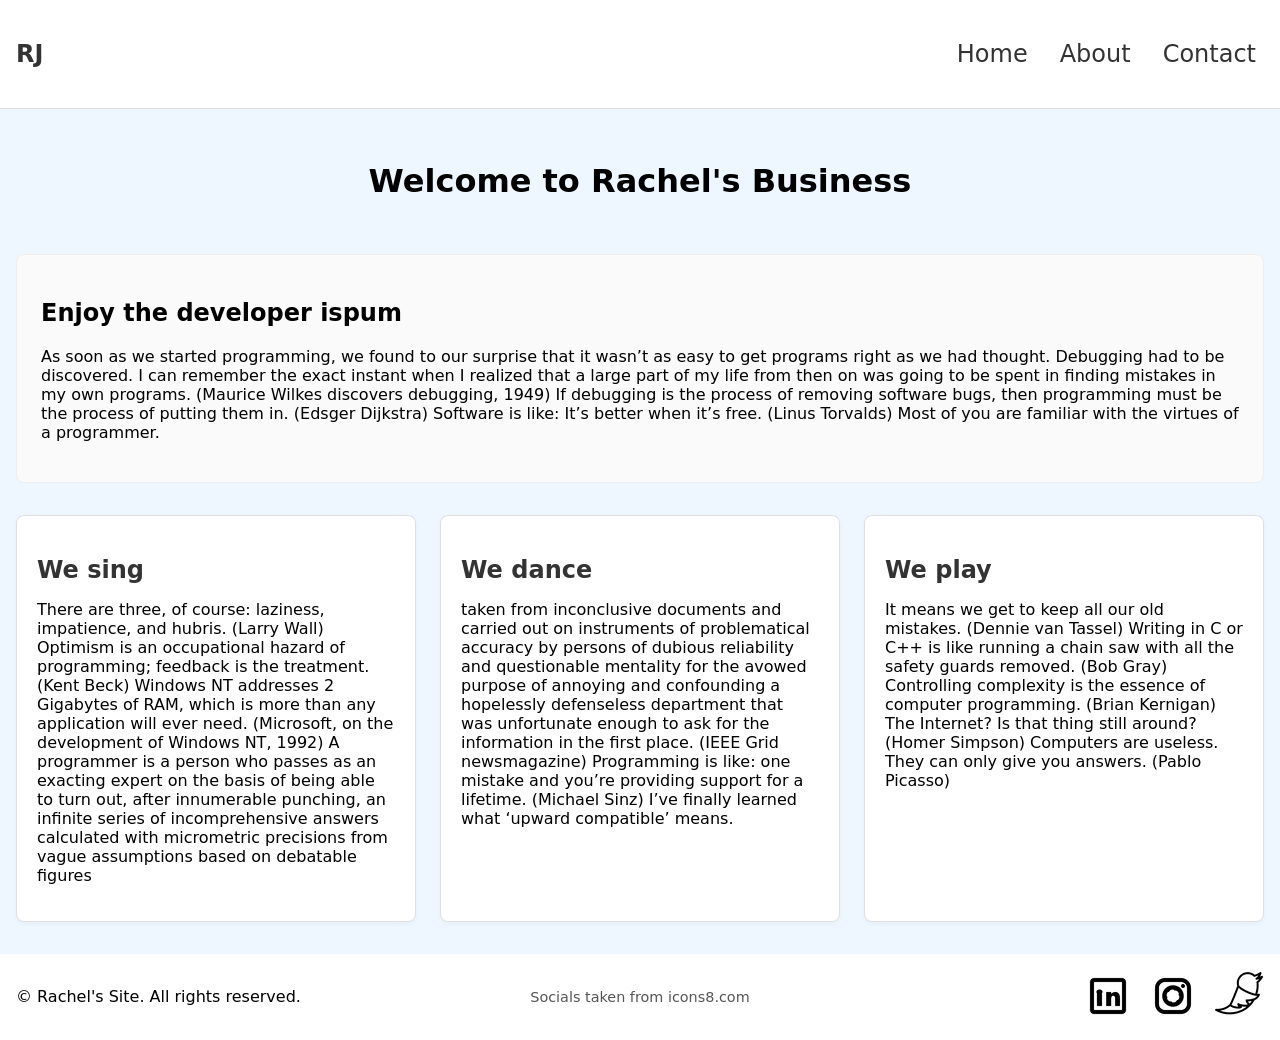
==== index.html @ 64c36b64 "Initial commit" ====
<!doctype html>
<html lang="en">
  <head>
    <meta charset="UTF-8" />
    <meta name="viewport" content="width=device-width, initial-scale=1.0" />

    <title>Sample Rachel Business</title>
    <meta
      name="description"
      content="A sample business website for a Udacity project"
    />
    <meta name="author" content="Rachel Joyce" />
    <link rel="stylesheet" href="./css/global.css" />
    <link rel="stylesheet" href="./css/main.css" />
  </head>
  <body>
    <nav aria-label="Main navigation">
      <a href="#" class="brand">RJ</a>

      <input
        type="checkbox"
        id="nav-toggle"
        class="nav-toggle"
        aria-hidden="true"
      />
      <label for="nav-toggle" class="nav-toggle-label">
        <span class="sr-only">Toggle navigation</span>
        ☰
      </label>

      <ul class="nav-links">
        <li><a href="#">Home</a></li>
        <li><a href="#">About</a></li>
        <li><a href="./pages/contact.html">Contact</a></li>
      </ul>
    </nav>

    <main class="container">
      <h1>Welcome to Rachel's Business</h1>
      <section id="intro">
        <h2>Enjoy the developer ispum</h2>
        <p>
          As soon as we started programming, we found to our surprise that it
          wasn’t as easy to get programs right as we had thought. Debugging had
          to be discovered. I can remember the exact instant when I realized
          that a large part of my life from then on was going to be spent in
          finding mistakes in my own programs. (Maurice Wilkes discovers
          debugging, 1949) If debugging is the process of removing software
          bugs, then programming must be the process of putting them in. (Edsger
          Dijkstra) Software is like: It’s better when it’s free. (Linus
          Torvalds) Most of you are familiar with the virtues of a programmer.
        </p>
      </section>
      <section id="contents">
        <div class="content">
          <h2>We sing</h2>
          <p>
            There are three, of course: laziness, impatience, and hubris. (Larry
            Wall) Optimism is an occupational hazard of programming; feedback is
            the treatment. (Kent Beck) Windows NT addresses 2 Gigabytes of RAM,
            which is more than any application will ever need. (Microsoft, on
            the development of Windows NT, 1992) A programmer is a person who
            passes as an exacting expert on the basis of being able to turn out,
            after innumerable punching, an infinite series of incomprehensive
            answers calculated with micrometric precisions from vague
            assumptions based on debatable figures
          </p>
        </div>
        <div class="content">
          <h2>We dance</h2>
          <p>
            taken from inconclusive documents and carried out on instruments of
            problematical accuracy by persons of dubious reliability and
            questionable mentality for the avowed purpose of annoying and
            confounding a hopelessly defenseless department that was unfortunate
            enough to ask for the information in the first place. (IEEE Grid
            newsmagazine) Programming is like: one mistake and you’re providing
            support for a lifetime. (Michael Sinz) I’ve finally learned what
            ‘upward compatible’ means.
          </p>
        </div>
        <div class="content">
          <h2>We play</h2>
          <p>
            It means we get to keep all our old mistakes. (Dennie van Tassel)
            Writing in C or C++ is like running a chain saw with all the safety
            guards removed. (Bob Gray) Controlling complexity is the essence of
            computer programming. (Brian Kernigan) The Internet? Is that thing
            still around? (Homer Simpson) Computers are useless. They can only
            give you answers. (Pablo Picasso)
          </p>
        </div>
      </section>
    </main>

    <footer>
      <div id="footer-left">&copy; Rachel's Site. All rights reserved.</div>
      <div id="footer-center">Socials taken from icons8.com</div>
      <div id="footer-right">
        <img src="./img/icons8-linkedin-48.gif" alt="linkedin" />
        <img src="./img/icons8-instagram-48.gif" alt="instagram" />
        <img src="./img/icons8-twitter-bird.gif" alt="twitter" />
      </div>
    </footer>
  </body>
</html>
---- css/global.css ----
@import url("./nav.css");
@import url("./footer.css");

body {
  margin: 0;
  font-family: system-ui, sans-serif;
  box-sizing: border-box;
  background-color: #eef7ff;
  color: #000;
}

h1 {
  text-align: center;
}

main,
section,
div {
  background-color: transparent;
}
---- css/main.css ----
main.container {
  display: grid;
  grid-template-columns: 1fr;
  gap: 2rem;
  padding: 2rem 1rem;
  margin: 0 auto;
}

#intro {
  background: #fafafa;
  padding: 1.5rem;
  border-radius: 8px;
  border: 1px solid #eee;
}

#contents {
  display: grid;
  grid-template-columns: repeat(auto-fit, minmax(250px, 1fr));
  gap: 1.5rem;
}

#contents .content {
  background: #ffffff;
  padding: 1.25rem;
  border-radius: 8px;
  border: 1px solid #e0e0e0;
  box-shadow: 0 2px 4px rgba(0, 0, 0, 0.04);
  transition: transform 0.15s ease-in-out;
}

#contents .content:hover {
  transform: translateY(-4px);
}

#contents .content h2 {
  margin-bottom: 0.5rem;
  color: #333;
}
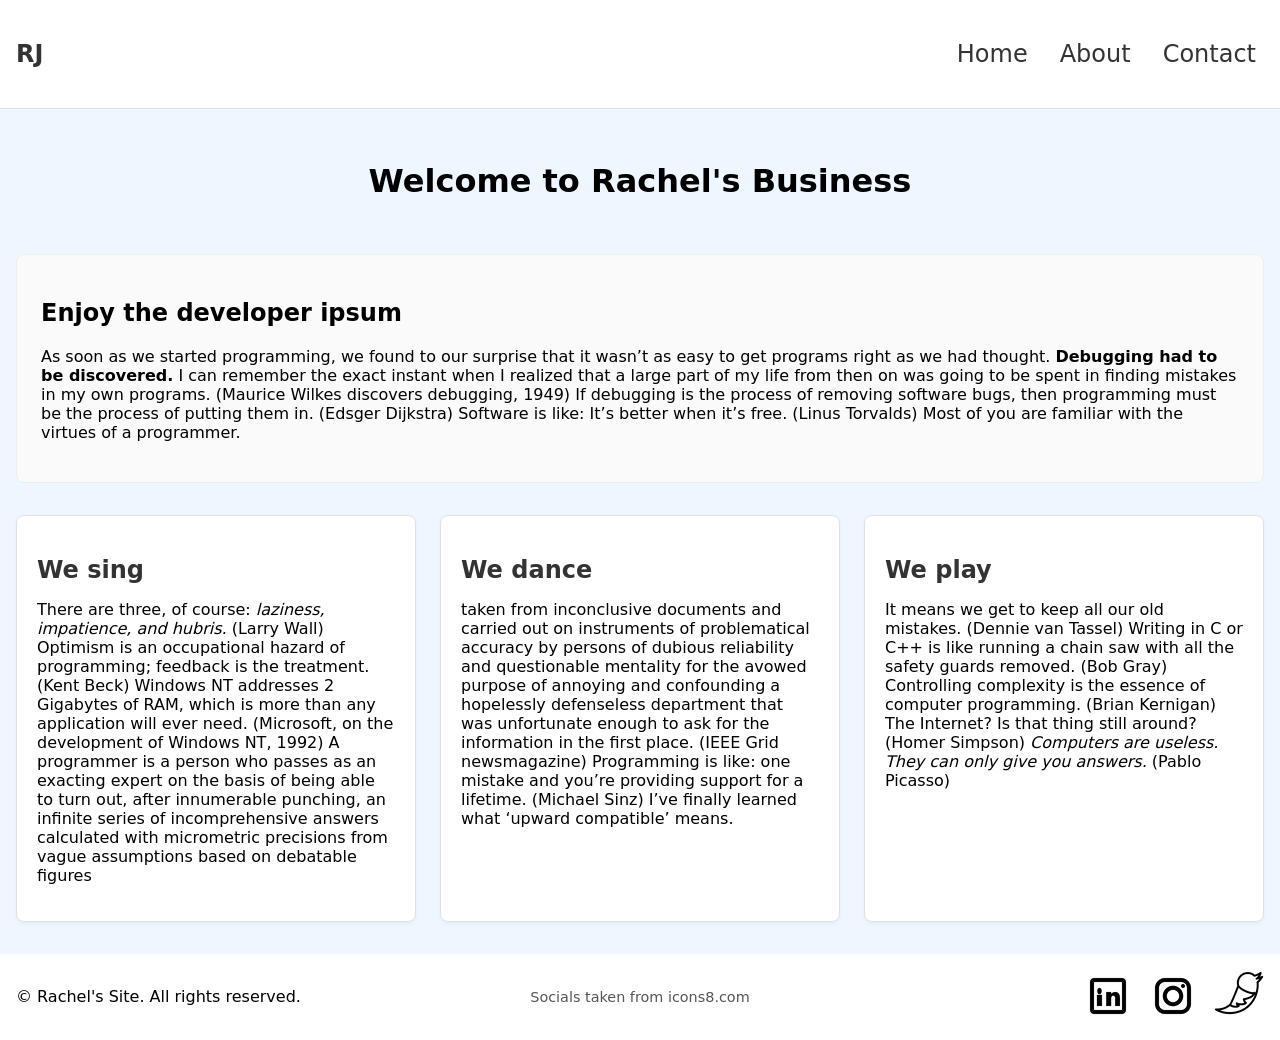
==== commit 85923c12: "Add figure, em, and strong per code reviewer comments" ====
--- a/index.html
+++ b/index.html
@@ -38,32 +38,34 @@
     <main class="container">
       <h1>Welcome to Rachel's Business</h1>
       <section id="intro">
-        <h2>Enjoy the developer ispum</h2>
+        <h2>Enjoy the developer ipsum</h2>
         <p>
           As soon as we started programming, we found to our surprise that it
-          wasn’t as easy to get programs right as we had thought. Debugging had
-          to be discovered. I can remember the exact instant when I realized
-          that a large part of my life from then on was going to be spent in
-          finding mistakes in my own programs. (Maurice Wilkes discovers
-          debugging, 1949) If debugging is the process of removing software
-          bugs, then programming must be the process of putting them in. (Edsger
-          Dijkstra) Software is like: It’s better when it’s free. (Linus
-          Torvalds) Most of you are familiar with the virtues of a programmer.
+          wasn’t as easy to get programs right as we had thought.
+          <strong>Debugging had to be discovered.</strong> I can remember the
+          exact instant when I realized that a large part of my life from then
+          on was going to be spent in finding mistakes in my own programs.
+          (Maurice Wilkes discovers debugging, 1949) If debugging is the process
+          of removing software bugs, then programming must be the process of
+          putting them in. (Edsger Dijkstra) Software is like: It’s better when
+          it’s free. (Linus Torvalds) Most of you are familiar with the virtues
+          of a programmer.
         </p>
       </section>
       <section id="contents">
         <div class="content">
           <h2>We sing</h2>
           <p>
-            There are three, of course: laziness, impatience, and hubris. (Larry
-            Wall) Optimism is an occupational hazard of programming; feedback is
-            the treatment. (Kent Beck) Windows NT addresses 2 Gigabytes of RAM,
-            which is more than any application will ever need. (Microsoft, on
-            the development of Windows NT, 1992) A programmer is a person who
-            passes as an exacting expert on the basis of being able to turn out,
-            after innumerable punching, an infinite series of incomprehensive
-            answers calculated with micrometric precisions from vague
-            assumptions based on debatable figures
+            There are three, of course:
+            <em>laziness, impatience, and hubris.</em> (Larry Wall) Optimism is
+            an occupational hazard of programming; feedback is the treatment.
+            (Kent Beck) Windows NT addresses 2 Gigabytes of RAM, which is more
+            than any application will ever need. (Microsoft, on the development
+            of Windows NT, 1992) A programmer is a person who passes as an
+            exacting expert on the basis of being able to turn out, after
+            innumerable punching, an infinite series of incomprehensive answers
+            calculated with micrometric precisions from vague assumptions based
+            on debatable figures
           </p>
         </div>
         <div class="content">
@@ -86,8 +88,9 @@
             Writing in C or C++ is like running a chain saw with all the safety
             guards removed. (Bob Gray) Controlling complexity is the essence of
             computer programming. (Brian Kernigan) The Internet? Is that thing
-            still around? (Homer Simpson) Computers are useless. They can only
-            give you answers. (Pablo Picasso)
+            still around? (Homer Simpson)
+            <em>Computers are useless. They can only give you answers.</em>
+            (Pablo Picasso)
           </p>
         </div>
       </section>
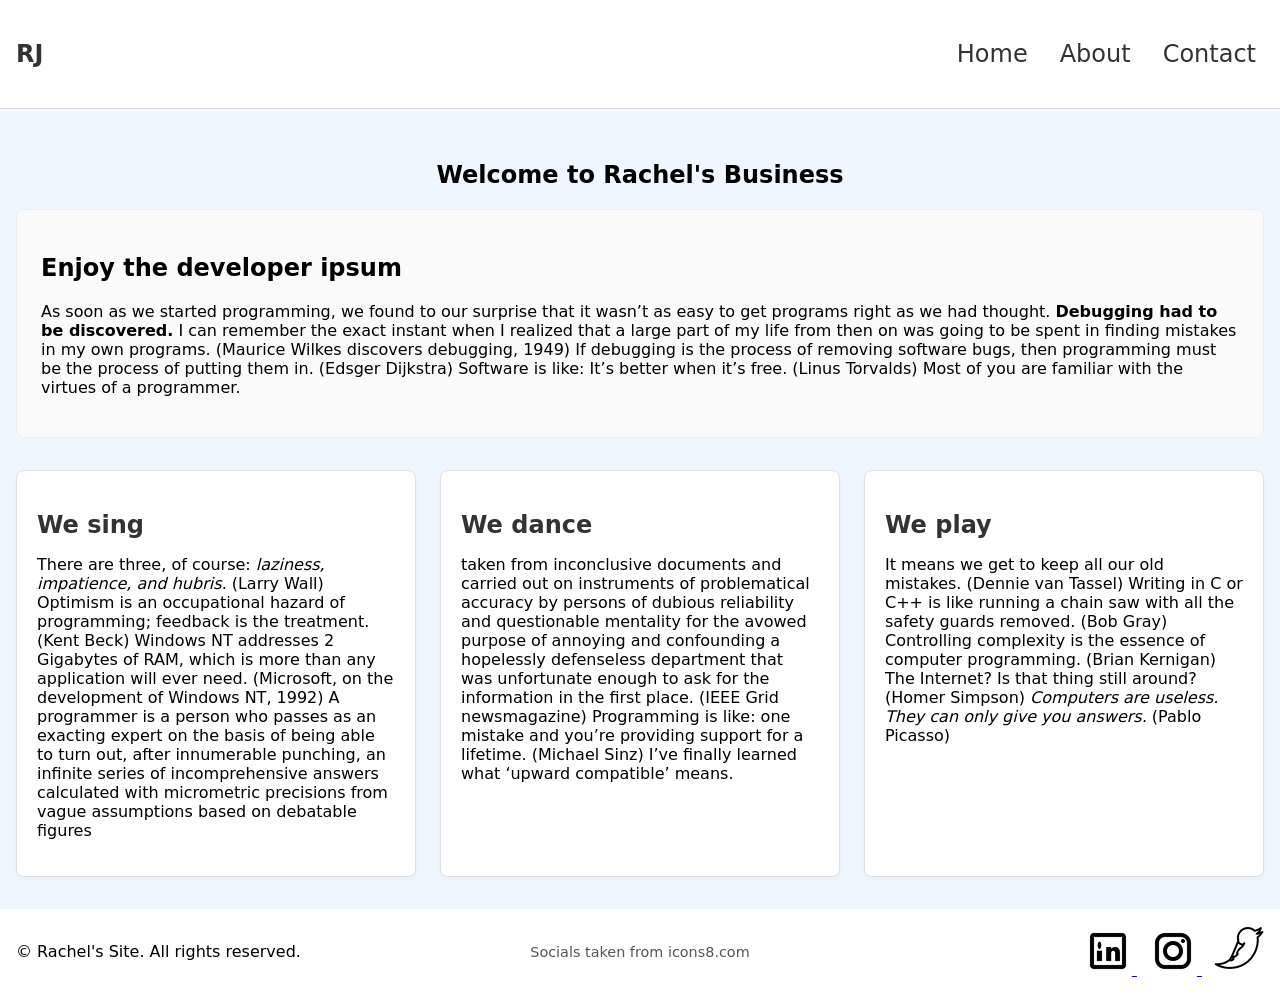
==== commit 57df3aa8: "Add landmark tags: header and article. Add mising alt attribute." ====
--- a/index.html
+++ b/index.html
@@ -14,46 +14,50 @@
     <link rel="stylesheet" href="./css/main.css" />
   </head>
   <body>
-    <nav aria-label="Main navigation">
-      <a href="#" class="brand">RJ</a>
+    <header>
+      <nav aria-label="Main navigation">
+        <a href="#" class="brand">RJ</a>
 
-      <input
-        type="checkbox"
-        id="nav-toggle"
-        class="nav-toggle"
-        aria-hidden="true"
-      />
-      <label for="nav-toggle" class="nav-toggle-label">
-        <span class="sr-only">Toggle navigation</span>
-        ☰
-      </label>
+        <input
+          type="checkbox"
+          id="nav-toggle"
+          class="nav-toggle"
+          aria-hidden="true"
+        />
+        <label for="nav-toggle" class="nav-toggle-label">
+          <span class="sr-only">Toggle navigation</span>
+          ☰
+        </label>
 
-      <ul class="nav-links">
-        <li><a href="#">Home</a></li>
-        <li><a href="#">About</a></li>
-        <li><a href="./pages/contact.html">Contact</a></li>
-      </ul>
-    </nav>
+        <ul class="nav-links">
+          <li><a href="#" aria-current="page">Home</a></li>
+          <li><a href="#">About</a></li>
+          <li><a href="./pages/contact.html">Contact</a></li>
+        </ul>
+      </nav>
+    </header>
 
     <main class="container">
-      <h1>Welcome to Rachel's Business</h1>
-      <section id="intro">
-        <h2>Enjoy the developer ipsum</h2>
-        <p>
-          As soon as we started programming, we found to our surprise that it
-          wasn’t as easy to get programs right as we had thought.
-          <strong>Debugging had to be discovered.</strong> I can remember the
-          exact instant when I realized that a large part of my life from then
-          on was going to be spent in finding mistakes in my own programs.
-          (Maurice Wilkes discovers debugging, 1949) If debugging is the process
-          of removing software bugs, then programming must be the process of
-          putting them in. (Edsger Dijkstra) Software is like: It’s better when
-          it’s free. (Linus Torvalds) Most of you are familiar with the virtues
-          of a programmer.
-        </p>
+      <section>
+        <h1>Welcome to Rachel's Business</h1>
+        <article id="intro">
+          <h2>Enjoy the developer ipsum</h2>
+          <p>
+            As soon as we started programming, we found to our surprise that it
+            wasn’t as easy to get programs right as we had thought.
+            <strong>Debugging had to be discovered.</strong> I can remember the
+            exact instant when I realized that a large part of my life from then
+            on was going to be spent in finding mistakes in my own programs.
+            (Maurice Wilkes discovers debugging, 1949) If debugging is the
+            process of removing software bugs, then programming must be the
+            process of putting them in. (Edsger Dijkstra) Software is like: It’s
+            better when it’s free. (Linus Torvalds) Most of you are familiar
+            with the virtues of a programmer.
+          </p>
+        </article>
       </section>
       <section id="contents">
-        <div class="content">
+        <article class="content">
           <h2>We sing</h2>
           <p>
             There are three, of course:
@@ -67,8 +71,8 @@
             calculated with micrometric precisions from vague assumptions based
             on debatable figures
           </p>
-        </div>
-        <div class="content">
+        </article>
+        <article class="content">
           <h2>We dance</h2>
           <p>
             taken from inconclusive documents and carried out on instruments of
@@ -80,8 +84,8 @@
             support for a lifetime. (Michael Sinz) I’ve finally learned what
             ‘upward compatible’ means.
           </p>
-        </div>
-        <div class="content">
+        </article>
+        <article class="content">
           <h2>We play</h2>
           <p>
             It means we get to keep all our old mistakes. (Dennie van Tassel)
@@ -92,7 +96,7 @@
             <em>Computers are useless. They can only give you answers.</em>
             (Pablo Picasso)
           </p>
-        </div>
+        </article>
       </section>
     </main>
 
@@ -100,9 +104,36 @@
       <div id="footer-left">&copy; Rachel's Site. All rights reserved.</div>
       <div id="footer-center">Socials taken from icons8.com</div>
       <div id="footer-right">
-        <img src="./img/icons8-linkedin-48.gif" alt="linkedin" />
-        <img src="./img/icons8-instagram-48.gif" alt="instagram" />
-        <img src="./img/icons8-twitter-bird.gif" alt="twitter" />
+        <a
+          href="https://linkedin.com"
+          aria-label="Rachel's Busniess LinkedIn profile"
+          target="_blank"
+        >
+          <img
+            src="./img/icons8-linkedin-48.gif"
+            alt="Business LinkedIn social link"
+          />
+        </a>
+        <a
+          href="https://instagram.com"
+          aria-label="Rachel's Business Instagram profile"
+          target="_blank"
+        >
+          <img
+            src="./img/icons8-instagram-48.gif"
+            alt="Business Instagram social link"
+          />
+        </a>
+        <a
+          href="https://twitter.com"
+          aria-label="Rachel's Business Twitter profile"
+          target="_blank"
+        >
+          <img
+            src="./img/icons8-twitter-bird.gif"
+            alt="Busniess Twtter social link"
+          />
+        </a>
       </div>
     </footer>
   </body>
